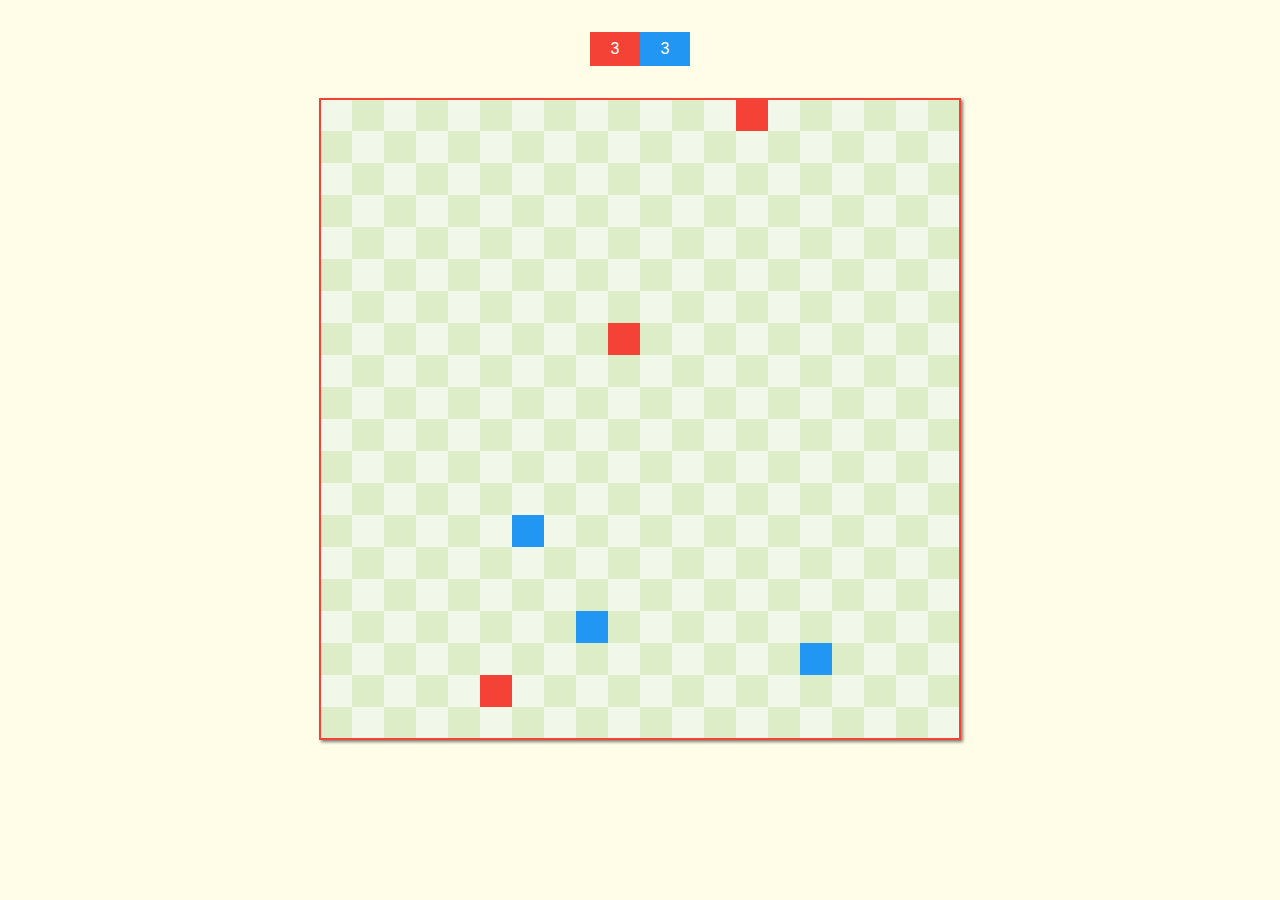
==== klop/index.html @ b4b3edcb "Upload" ====
<html>
    <head>
        <meta charset="utf-8">
        <title>Колонии</title>
        <link rel="stylesheet" href="assets/game.css">
        <script src="//code.jquery.com/jquery-2.1.4.min.js"></script>
        <script src="assets/game.js"></script>
    </head>

    <body>
        <div id="counter"></div>
        <table id="board"></table>
    </body>
</html>
---- klop/assets/game.css ----
* {
    margin: 0;
    padding: 0;
    box-sizing: border-box;
}

body {
    font-family: arial;
}

body, .empty {
    background: #fffde7;
}

#board {
    border: 2px solid;
    border-collapse: collapse;
    margin: 0 auto;
    box-shadow: 2px 2px 3px rgba(0, 0, 0, .5);
}
#counter {
    margin: 32px auto;
    text-align: center;
}

.cell {
    width: 32px;
    height: 32px;
}
#board tr:nth-child(odd) .free:nth-child(odd) {
    background: #f1f8e9;
}
#board tr:nth-child(odd) .free:nth-child(even) {
    background: #dcedc8;
}

#board tr:nth-child(even) .free:nth-child(odd) {
    background: #dcedc8;
}
#board tr:nth-child(even) .free:nth-child(even) {
    background: #f1f8e9;
}

.pl1 {
    background: #f44336;
    color: #f44336;
}

.pl2 {
    color: #2196f3;
    background: #2196f3;
}

.pl3 {
    color: #673ab7;
    background: #673ab7;
}

.pl4 {
    color: #009688;
    background: #009688;
}

.dead {
    background: #263238 !important;
}

.counter-unit {
    padding: 8px;
    color: #fff;
    width: 50px;
    text-align: center;
    display: inline-block;
}
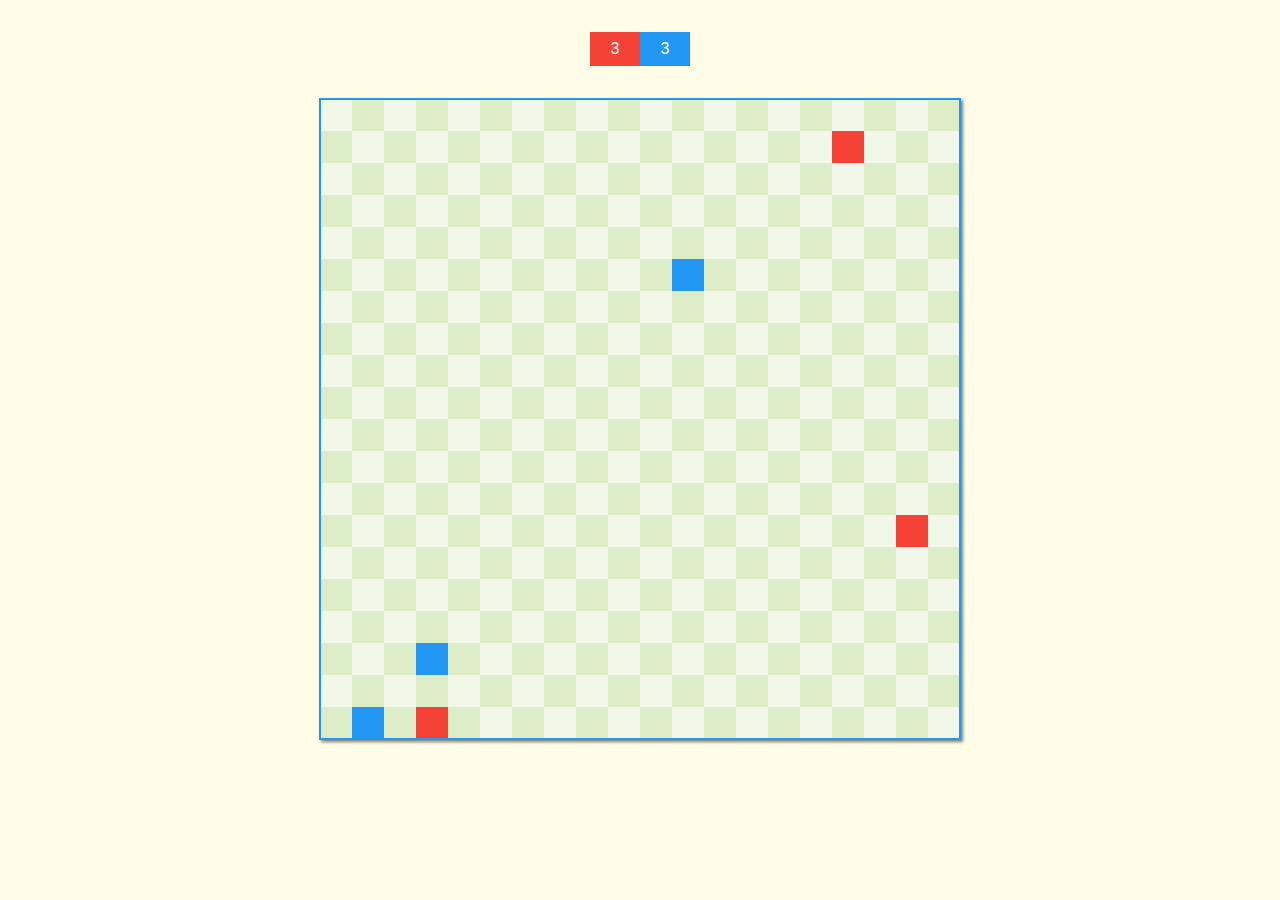
==== commit b877cb1d: "Desken release" ====
--- a/klop/index.html
+++ b/klop/index.html
@@ -1,14 +1,16 @@
 <html>
-    <head>
-        <meta charset="utf-8">
-        <title>Колонии</title>
-        <link rel="stylesheet" href="assets/game.css">
-        <script src="//code.jquery.com/jquery-2.1.4.min.js"></script>
-        <script src="assets/game.js"></script>
-    </head>
 
-    <body>
-        <div id="counter"></div>
-        <table id="board"></table>
-    </body>
-</html>
+<head>
+    <meta charset="utf-8">
+    <link rel="stylesheet" href="assets/game.css">
+    <script src="//code.jquery.com/jquery-3.3.1.min.js"></script>
+    <script src="assets/game.js"></script>
+    <title>Колонии</title>
+</head>
+
+<body>
+    <div id="counter"></div>
+    <table id="board"></table>
+</body>
+
+</html>--- a/klop/assets/game.css
+++ b/klop/assets/game.css
@@ -18,6 +18,7 @@
     margin: 0 auto;
     box-shadow: 2px 2px 3px rgba(0, 0, 0, .5);
 }
+
 #counter {
     margin: 32px auto;
     text-align: center;
@@ -27,9 +28,11 @@
     width: 32px;
     height: 32px;
 }
+
 #board tr:nth-child(odd) .free:nth-child(odd) {
     background: #f1f8e9;
 }
+
 #board tr:nth-child(odd) .free:nth-child(even) {
     background: #dcedc8;
 }
@@ -37,6 +40,7 @@
 #board tr:nth-child(even) .free:nth-child(odd) {
     background: #dcedc8;
 }
+
 #board tr:nth-child(even) .free:nth-child(even) {
     background: #f1f8e9;
 }
@@ -71,4 +75,4 @@
     width: 50px;
     text-align: center;
     display: inline-block;
-}
+}